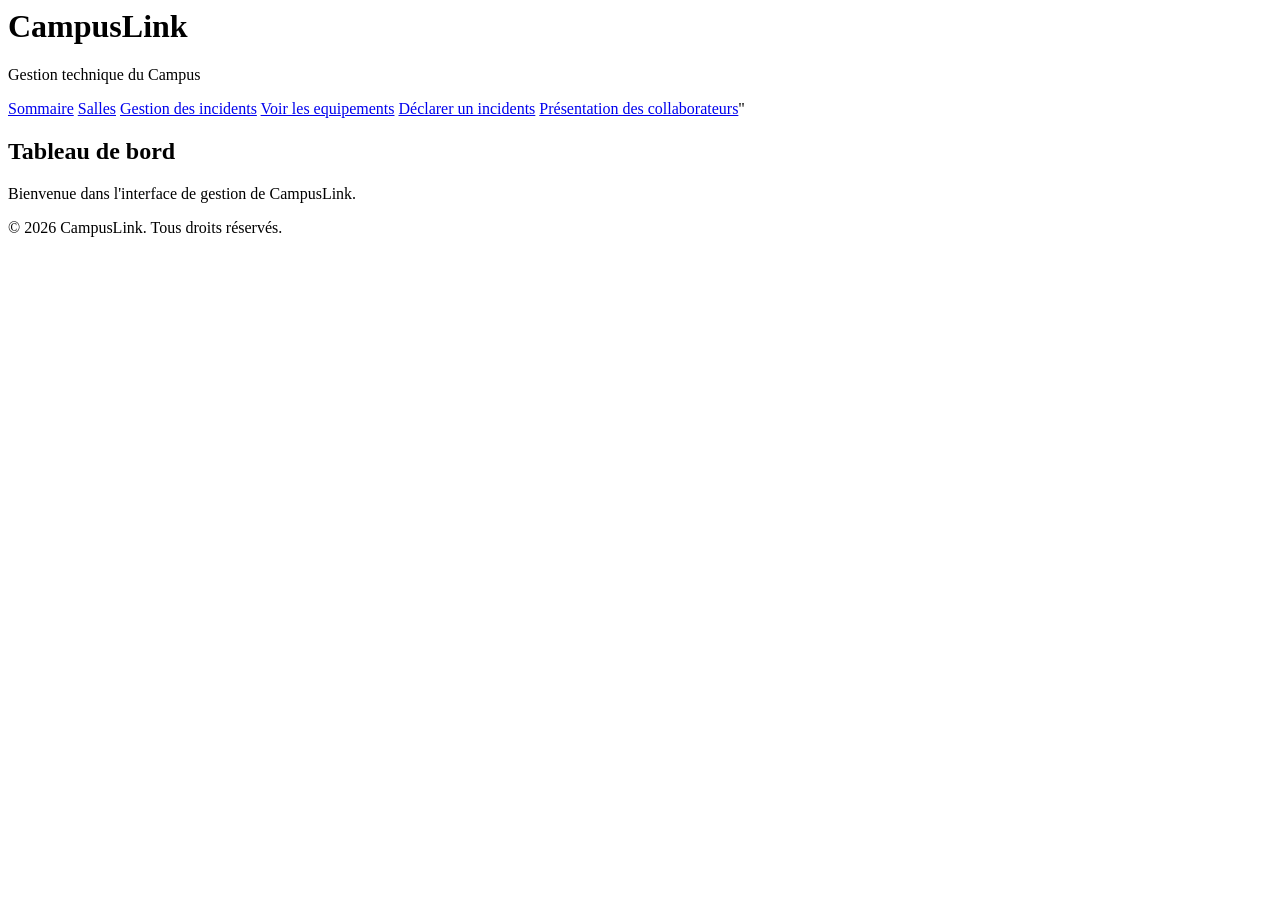
==== index.html @ 5e8f0584 "initial commit" ====
<DOCTYPE html>
<html lang=""fr">
<head>
    <meta charset="UTF-8">
    <meta name=""viewport" content="width=device-width, initial-scale=1,0">
    <title>CampusLink - Tableau de bord</title>
</head>
<body>
    
<header class="site-header">
    <h1>CampusLink</h1>
    <p>Gestion technique du Campus</p>
</header>
<nav class="main-nav" aria aria-label="Navigation principale">
    <a href="index.html">Sommaire</a>
    <a href="locaux/nos-salles.html">Salles</a>
    <a href="gestion-des-incidents.html">Gestion des incidents</a>
    <a href="locaux/equipements.html">Voir les equipements</a>
    <a href="declarerincident.html">Déclarer un incidents</a>
    <a href="equipe/presentation-equipe.html">Présentation des collaborateurs</a>"

    </nav>
   
<main class=""container">
    <section>
        <h2>Tableau de bord</h2>
        <p>Bienvenue dans l'interface de gestion de CampusLink.</p>
    </section> 
</main>
<footer class="site-footer">
    <p>&copy; 2026 CampusLink. Tous droits réservés.</p>
</body>


</head>


</html>
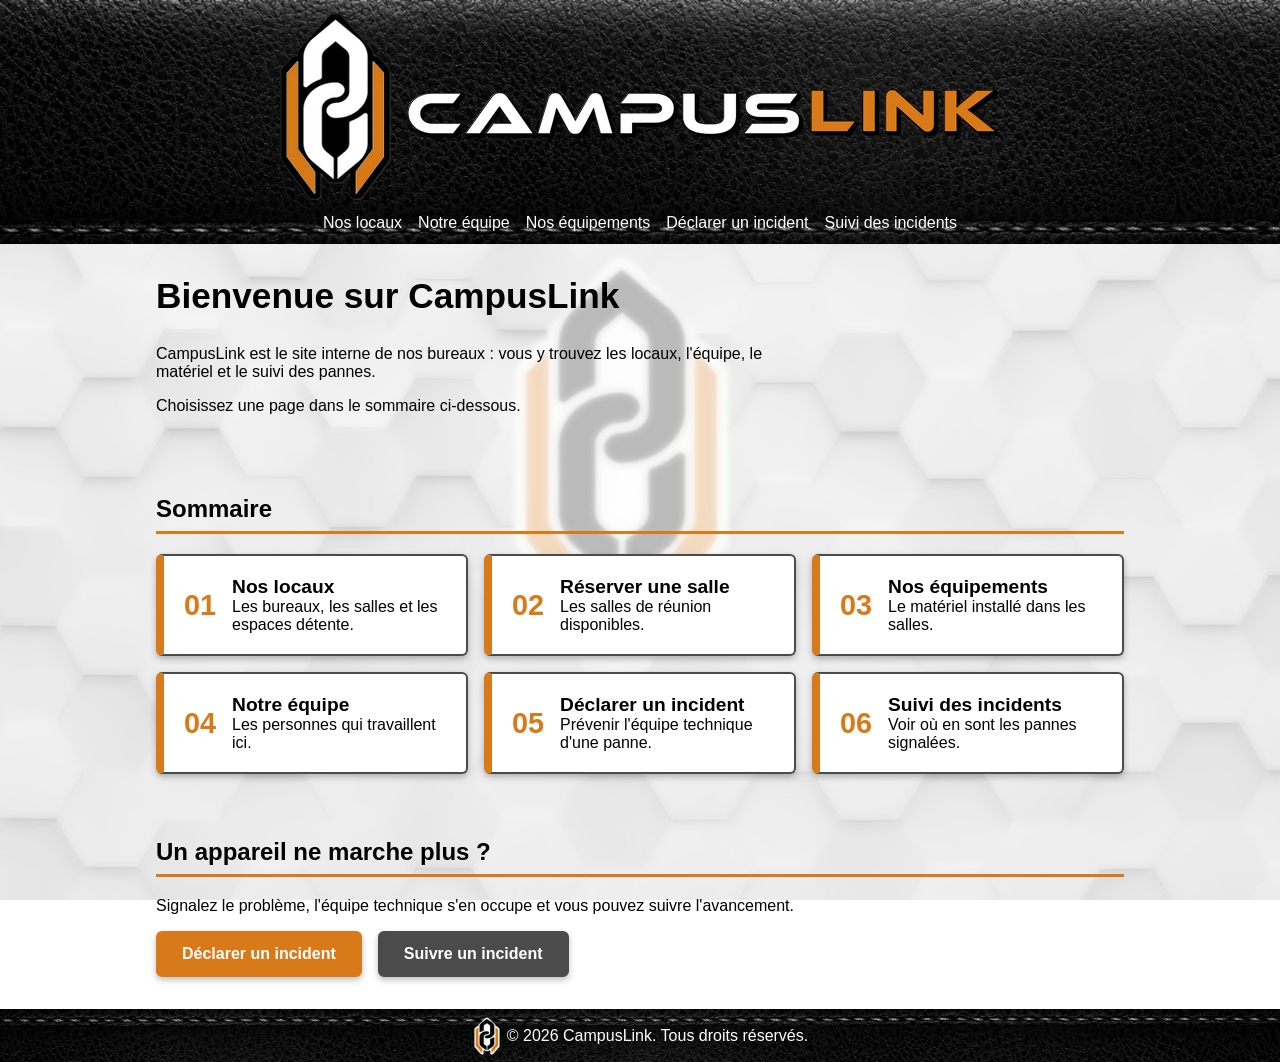
==== commit db66f658: "fusion travail weekend" ====
--- a/index.html
+++ b/index.html
@@ -1,38 +1,87 @@
-<DOCTYPE html>
-<html lang=""fr">
+<!DOCTYPE html>
+<html lang="fr">
 <head>
     <meta charset="UTF-8">
-    <meta name=""viewport" content="width=device-width, initial-scale=1,0">
-    <title>CampusLink - Tableau de bord</title>
+    <meta name="viewport" content="width=device-width, initial-scale=1.0">
+    <title>CampusLink - Sommaire</title>
+    <link rel="stylesheet" href="css/style.css">
 </head>
 <body>
-    
-<header class="site-header">
-    <h1>CampusLink</h1>
-    <p>Gestion technique du Campus</p>
+<header>
+  <a href="index.html">
+    <img src="images/marque-sombre.png" alt="Logo et titre CampusLink">
+  </a>
+  <nav aria-label="Menu principal">
+    <ul>
+      <li><a href="locaux/nos-salles.html">Nos locaux</a></li>
+      <li><a href="equipe/presentation-equipe.html">Notre équipe</a></li>
+      <li><a href="locaux/equipements.html">Nos équipements</a></li>
+      <li><a href="declarer-incident.html">Déclarer un incident</a></li>
+      <li><a href="gestion-des-incidents.html">Suivi des incidents</a></li>
+    </ul>
+  </nav>
 </header>
-<nav class="main-nav" aria aria-label="Navigation principale">
-    <a href="index.html">Sommaire</a>
-    <a href="locaux/nos-salles.html">Salles</a>
-    <a href="gestion-des-incidents.html">Gestion des incidents</a>
-    <a href="locaux/equipements.html">Voir les equipements</a>
-    <a href="declarerincident.html">Déclarer un incidents</a>
-    <a href="equipe/presentation-equipe.html">Présentation des collaborateurs</a>"
+<main>
+    <section class="accueil">
+    <h1>Bienvenue sur CampusLink</h1>
+    <p>CampusLink est le site interne de nos bureaux : vous y trouvez les locaux, l'équipe, le matériel et le suivi des pannes.</p>
+    <p>Choisissez une page dans le sommaire ci-dessous.</p>
+    </section>
 
-    </nav>
-   
-<main class=""container">
-    <section>
-        <h2>Tableau de bord</h2>
-        <p>Bienvenue dans l'interface de gestion de CampusLink.</p>
-    </section> 
+    <section class="acces">
+    <h2>Sommaire</h2>
+    <ol class="sommaire">
+      <li>
+        <a href="locaux/nos-salles.html">
+          <strong>Nos locaux</strong>
+          <span>Les bureaux, les salles et les espaces détente.</span>
+        </a>
+      </li>
+      <li>
+        <a href="locaux/reserver-salle.html">
+          <strong>Réserver une salle</strong>
+          <span>Les salles de réunion disponibles.</span>
+        </a>
+      </li>
+      <li>
+        <a href="locaux/equipements.html">
+          <strong>Nos équipements</strong>
+          <span>Le matériel installé dans les salles.</span>
+        </a>
+      </li>
+      <li>
+        <a href="equipe/presentation-equipe.html">
+          <strong>Notre équipe</strong>
+          <span>Les personnes qui travaillent ici.</span>
+        </a>
+      </li>
+      <li>
+        <a href="declarer-incident.html">
+          <strong>Déclarer un incident</strong>
+          <span>Prévenir l'équipe technique d'une panne.</span>
+        </a>
+      </li>
+      <li>
+        <a href="gestion-des-incidents.html">
+          <strong>Suivi des incidents</strong>
+          <span>Voir où en sont les pannes signalées.</span>
+        </a>
+      </li>
+    </ol>
+    </section>
+
+    <section class="acces">
+    <h2>Un appareil ne marche plus ?</h2>
+    <p>Signalez le problème, l'équipe technique s'en occupe et vous pouvez suivre l'avancement.</p>
+    <div class="boutons">
+      <a href="declarer-incident.html" class="btn">Déclarer un incident</a>
+      <a href="gestion-des-incidents.html" class="btn btn-sombre">Suivre un incident</a>
+    </div>
+    </section>
 </main>
-<footer class="site-footer">
+<footer>
+    <img src="images/logo.png" alt="Logo CampusLink" width="30" height="40">
     <p>&copy; 2026 CampusLink. Tous droits réservés.</p>
+    </footer>
 </body>
-
-
-</head>
-
-
-</html>+</html>
--- a/css/style.css
+++ b/css/style.css
@@ -0,0 +1,536 @@
+/* =========================================================
+                    CampusLink/css/style.css
+   ========================================================= */
+
+*{
+    box-sizing: border-box;
+
+}
+
+/* ---------- BODY ---------- */
+
+body {
+    margin:0;
+    font-family: Arial, sans-serif;
+    background-color: #ffffff;
+    color: #000000;
+}
+
+/* ---------- HEADER ---------- */
+
+header {
+    background-color: #4b4b4b;
+    background-image: url("../images/header-cuir.png");
+    background-size: cover;
+    color: white;
+    display: flex;
+    flex-direction: column;
+    align-items: center;
+    gap: 0.75rem;
+    padding: 0.75rem 1rem;
+}
+
+header img {
+  display: block;
+  max-width: 100%;
+}
+
+header nav ul {
+  display: flex;
+  flex-wrap: wrap;            /* passe sur deux lignes au lieu de déborder */
+  justify-content: center;
+  gap: 0.5rem 1rem;           /* 0.5rem entre les lignes, 1rem entre les liens */
+  list-style: none;
+  margin: 0;
+  padding: 0;
+}
+
+header nav a {
+  color: #FFFFFF;
+  text-decoration:none;
+  transition:all 0.3s ease-in-out;
+}
+
+header nav a:hover {
+  color: #d87a19;
+}
+
+/* ---------- MAIN ---------- */
+
+main {
+    background-image: url("../images/background-clair.jpg");
+    background-size: cover;
+    background-attachment: fixed;
+    background-position: center;
+}
+
+.main-nav {
+    background-color: white;
+    padding : 15px 20px;
+    border-bottom: 1px solid #dfe3e8;
+}
+
+.main-nav {
+    display: flex;
+    flex-wrap: wrap;
+    gap: 10px;
+}
+
+/* ---------- LISTES ---------- */
+
+ul {
+list-style: none;  /* retire les puces devant chaque liste */
+display: flex;
+flex-wrap: wrap;  /* met la liste en ligne et fait un retour à la ligne selon la place sur l'écran */
+gap: 3rem;
+}
+
+.direction li {
+  max-width: 500px;
+}
+
+.locaux figcaption {
+  width: 1px;    /* cette ligne commence par réduire le texte à 1 pixel */
+  min-width: 100%;  /* puis elle réajuste la taille du texte à 100% de la largeur de sa section */
+}
+
+/* ---------- ILLUSTRATIONS ---------- */
+
+.direction img {
+  width: 100%;
+}
+
+.nos-bureaux img {
+  display: block;
+  max-width: 100%;
+  margin: 0 auto;   /* met l'image au centre quand l'écran est plus large que l'image */
+}
+
+.locaux img {
+  max-width: 500px;
+  width: 100%;
+}
+
+.detente img {
+  width: 100%;
+  max-height: 500px;
+  aspect-ratio: 1/1;
+  object-fit: cover;
+  margin: 0 auto;
+}
+
+.salon img {
+  width: 100%;
+  max-height:400px;
+  aspect-ratio: 1/1;
+  object-fit: cover;
+  margin: 0 auto;
+}
+
+
+/* ---------- LES BOUTONS ---------- */
+
+.btn {
+    display: inline-block;
+    padding: 10px 18px;
+    background-color: #1e5aa8;
+    color: white;
+    text-decoration: none;
+    border-radius: 6px;
+    font-weight: bold;
+}
+
+.btn:hover {
+    background-color: #164682;
+}
+
+/* ---------- FOOTER ---------- */
+
+footer {
+  padding: 0.1rem;
+  background-color: #4b4b4b;
+  background-image: url("../images/footer-cuir.png");
+  background-size: cover;
+  display: flex;
+  gap: 5px;
+  color: white;
+  align-items: center;
+  justify-content: center;
+}
+
+/* Index.html */ 
+
+*{
+    box-sizing: border-box;
+
+}
+
+/* ---------- BODY ---------- */
+
+body {
+    margin:0;
+    font-family: Arial, sans-serif;
+    background-color: #ffffff;
+    color: #000000;
+}
+
+/* ---------- HEADER ---------- */
+
+header {
+    background-color: #4b4b4b;
+    background-image: url("../images/header-cuir.png");
+    background-size: cover;
+    color: white;
+    display: flex;
+    flex-direction: column;
+    align-items: center;
+    gap: 0.75rem;
+    padding: 0.75rem 1rem;
+}
+
+header img {
+  display: block;
+  max-width: 100%;
+}
+
+header nav ul {
+  display: flex;
+  flex-wrap: wrap;            /* passe sur deux lignes au lieu de déborder */
+  justify-content: center;
+  gap: 0.5rem 1rem;           /* 0.5rem entre les lignes, 1rem entre les liens */
+  list-style: none;
+  margin: 0;
+  padding: 0;
+}
+
+header nav a {
+  color: #FFFFFF;
+  text-decoration:none;
+  transition:all 0.3s ease-in-out;
+}
+
+header nav a:hover {
+  color: #d87a19;
+}
+
+/* ---------- MAIN ---------- */
+
+main {
+    background-image: url("../images/background-clair.jpg");
+    background-size: cover;
+    background-attachment: fixed;
+    background-position: center;
+}
+
+.main-nav {
+    background-color: white;
+    padding : 15px 20px;
+    border-bottom: 1px solid #dfe3e8;
+}
+
+.main-nav {
+    display: flex;
+    flex-wrap: wrap;
+    gap: 10px;
+}
+
+/* ---------- LISTES ---------- */
+
+ul {
+list-style: none;  /* retire les puces devant chaque liste */
+display: flex;
+flex-wrap: wrap;  /* met la liste en ligne et fait un retour à la ligne selon la place sur l'écran */
+gap: 3rem;
+}
+
+.direction li {
+  max-width: 500px;
+}
+
+.locaux figcaption {
+  width: 1px;    /* cette ligne commence par réduire le texte à 1 pixel */
+  min-width: 100%;  /* puis elle réajuste la taille du texte à 100% de la largeur de sa section */
+}
+
+/* ---------- ILLUSTRATIONS ---------- */
+
+.direction img {
+  width: 100%;
+}
+
+.nos-bureaux img {
+  display: block;
+  max-width: 100%;
+  margin: 0 auto;   /* met l'image au centre quand l'écran est plus large que l'image */
+}
+
+.locaux img {
+  max-width: 500px;
+  width: 100%;
+}
+
+.detente img {
+  width: 100%;
+  max-height: 500px;
+  aspect-ratio: 1/1;
+  object-fit: cover;
+  margin: 0 auto;
+}
+
+.salon img {
+  width: 100%;
+  max-height:400px;
+  aspect-ratio: 1/1;
+  object-fit: cover;
+  margin: 0 auto;
+}
+
+
+/* ---------- LES BOUTONS ---------- */
+
+.boutons {
+    display: flex;
+    flex-wrap: wrap;   /* les boutons passent à la ligne sur petit écran */
+    gap: 1rem;
+}
+
+.btn {
+    display: inline-block;
+    padding: 12px 24px;
+    background-color: #d87a19;
+    color: white;
+    text-decoration: none;
+    border: 2px solid #d87a19;
+    border-radius: 6px;
+    font-weight: bold;
+    box-shadow: 0 3px 6px rgba(0, 0, 0, 0.25);
+    transition: all 0.3s ease-in-out;
+}
+
+.btn:hover {
+    background-color: #b5630f;
+    border-color: #b5630f;
+    transform: translateY(-2px);   /* le bouton se soulève légèrement */
+    box-shadow: 0 6px 12px rgba(0, 0, 0, 0.3);
+}
+
+/* bouton gris foncé, comme le header */
+.btn-sombre {
+    background-color: #4b4b4b;
+    border-color: #4b4b4b;
+}
+
+.btn-sombre:hover {
+    background-color: #2f2f2f;
+    border-color: #2f2f2f;
+}
+
+/* grand bouton avec un titre et une petite description */
+.btn-carte {
+    flex: 1 1 220px;
+    padding: 20px;
+    background-color: white;
+    color: #000000;
+    border-color: #4b4b4b;
+    border-left: 8px solid #d87a19;
+    font-weight: normal;
+}
+
+.btn-carte strong {
+    display: block;
+    margin-bottom: 5px;
+    font-size: 1.2rem;
+}
+
+.btn-carte:hover {
+    background-color: #4b4b4b;
+    border-color: #4b4b4b;
+    border-left-color: #d87a19;
+    color: white;
+}
+
+/* ---------- PAGE D'ACCUEIL ---------- */
+
+.accueil,
+.acces {
+    max-width: 1000px;
+    margin: 0 auto;
+    padding: 2rem 1rem;
+}
+
+.accueil h1 {
+    font-size: 2.2rem;
+    margin-top: 0;
+}
+
+.accueil p {
+    max-width: 650px;
+}
+
+.accueil .boutons {
+    margin-top: 1.5rem;
+}
+
+.acces h2 {
+    margin-top: 0;
+    padding-bottom: 0.5rem;
+    border-bottom: 3px solid #d87a19;
+}
+
+.acces li {
+    margin-bottom: 0.5rem;
+}
+
+/* ---------- SOMMAIRE ---------- */
+
+.sommaire {
+    display: grid;
+    grid-template-columns: repeat(auto-fit, minmax(280px, 1fr));   /* deux colonnes, une seule sur petit écran */
+    gap: 1rem;
+    list-style: none;
+    margin: 0;
+    padding: 0;
+    counter-reset: sommaire;   /* démarre la numérotation des cartes */
+}
+
+.sommaire li {
+    margin-bottom: 0;
+    counter-increment: sommaire;
+}
+
+.sommaire a {
+    display: grid;
+    grid-template-columns: auto 1fr;   /* le numéro à gauche, le texte à droite */
+    column-gap: 1rem;
+    height: 100%;
+    padding: 20px;
+    background-color: white;
+    color: #000000;
+    text-decoration: none;
+    border: 2px solid #4b4b4b;
+    border-left: 8px solid #d87a19;
+    border-radius: 6px;
+    box-shadow: 0 3px 6px rgba(0, 0, 0, 0.25);
+    transition: all 0.3s ease-in-out;
+}
+
+/* le numéro de la page, ajouté par le CSS */
+.sommaire a::before {
+    content: counter(sommaire, decimal-leading-zero);
+    grid-row: 1 / span 2;
+    align-self: center;
+    font-size: 1.8rem;
+    font-weight: bold;
+    color: #d87a19;
+}
+
+.sommaire strong {
+    font-size: 1.2rem;
+}
+
+.sommaire a:hover,
+.sommaire a:focus-visible {
+    background-color: #4b4b4b;
+    color: white;
+    transform: translateY(-2px);   /* la carte se soulève légèrement, comme les boutons */
+    box-shadow: 0 6px 12px rgba(0, 0, 0, 0.3);
+}
+
+/* ---------- PAGE D'AIDE ÉLECTRIQUE ---------- */
+
+/* encadré gris foncé pour les consignes de sécurité */
+.alerte {
+    padding: 20px;
+    background-color: #4b4b4b;
+    color: white;
+    border-left: 8px solid #d87a19;
+    border-radius: 6px;
+    box-shadow: 0 3px 6px rgba(0, 0, 0, 0.25);
+}
+
+.alerte ol {
+    margin-bottom: 0;
+}
+
+.alerte a {
+    color: white;
+    font-weight: bold;
+}
+
+/* chaque panne s'ouvre et se ferme au clic, sans JavaScript */
+.panne {
+    margin-bottom: 1rem;
+    background-color: white;
+    border: 2px solid #4b4b4b;
+    border-left: 8px solid #d87a19;
+    border-radius: 6px;
+    box-shadow: 0 3px 6px rgba(0, 0, 0, 0.25);
+}
+
+.panne summary {
+    padding: 15px 20px;
+    font-size: 1.1rem;
+    font-weight: bold;
+    cursor: pointer;
+    transition: all 0.3s ease-in-out;
+}
+
+.panne summary:hover,
+.panne[open] summary {
+    background-color: #4b4b4b;
+    color: white;
+}
+
+.panne ol {
+    margin: 0;
+    padding: 15px 20px 10px 45px;
+}
+
+/* les deux colonnes "à faire" et "à ne pas faire" */
+.reflexes {
+    display: flex;
+    flex-wrap: wrap;   /* les colonnes passent l'une sous l'autre sur petit écran */
+    gap: 1rem;
+}
+
+.reflexe {
+    flex: 1 1 280px;
+    padding: 20px;
+    background-color: white;
+    border: 2px solid #4b4b4b;
+    border-radius: 6px;
+    box-shadow: 0 3px 6px rgba(0, 0, 0, 0.25);
+}
+
+.reflexe-oui {
+    border-top: 8px solid #d87a19;
+}
+
+.reflexe-non {
+    border-top: 8px solid #4b4b4b;
+}
+
+.reflexe h3 {
+    margin-top: 0;
+}
+
+.reflexe ul {
+    display: block;     /* annule la mise en ligne des listes du site */
+    list-style: disc;
+    margin: 0;
+    padding-left: 20px;
+}
+
+/* ---------- FOOTER ---------- */
+
+footer {
+  padding: 0.1rem;
+  background-color: #4b4b4b;
+  background-image: url("../images/footer-cuir.png");
+  background-size: cover;
+  display: flex;
+  gap: 5px;
+  color: white;
+  align-items: center;
+  justify-content: center;
+}    
